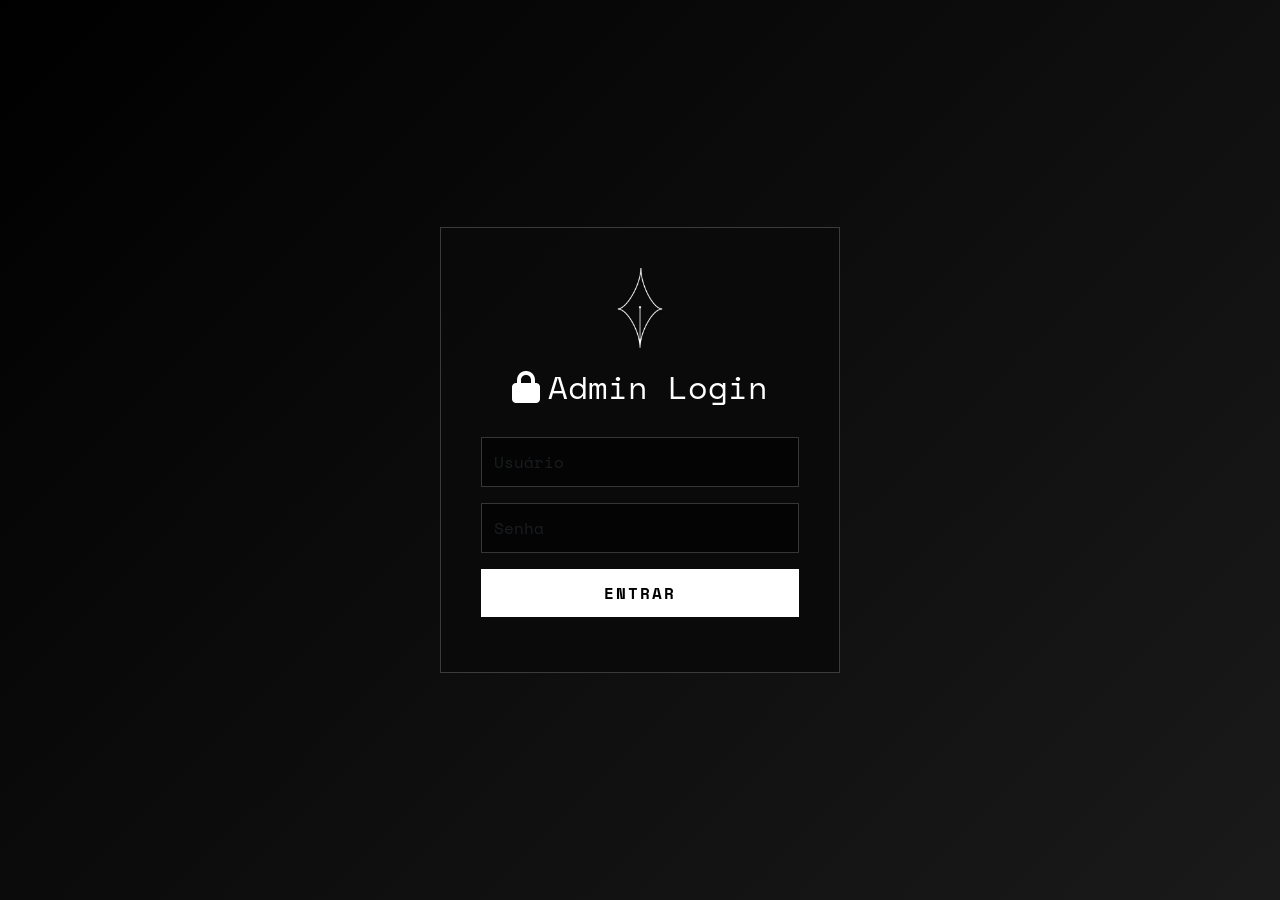
==== admin.html @ 4b742735 "Add files via upload" ====
<!DOCTYPE html>
<html lang="pt-BR">
<head>
  <meta charset="UTF-8">
  <meta name="viewport" content="width=device-width, initial-scale=1.0">
  <title>Admin | Casa Nanquim</title>
  
  <!-- Favicon -->
  <link rel="icon" type="image/png" href="img/favicon.png">
  <link rel="apple-touch-icon" href="img/logo.png">
  
  <link href="https://cdn.jsdelivr.net/npm/bootstrap@5.3.0/dist/css/bootstrap.min.css" rel="stylesheet">
  <link rel="stylesheet" href="https://cdnjs.cloudflare.com/ajax/libs/font-awesome/6.0.0-beta3/css/all.min.css">
  <link href="https://fonts.googleapis.com/css2?family=Space+Mono:wght@400;700&display=swap" rel="stylesheet">
  
  <!-- Custom CSS -->
  <link rel="stylesheet" href="css/admin.css">
</head>
<body>

<div id="loginScreen" class="login-container">
  <div class="login-card">
    <a href="index.html" style="text-decoration: none; display: block;">
      <img src="img/logo.png" alt="Casa Nanquim" style="height: 80px; margin: 0 auto 20px; display: block; cursor: pointer;">
    </a>
    <h2><i class="fas fa-lock me-2"></i>Admin Login</h2>
    <form id="loginForm">
      <div class="mb-3">
        <input type="text" class="form-control" id="username" placeholder="Usuário" required>
      </div>
      <div class="mb-3">
        <input type="password" class="form-control" id="password" placeholder="Senha" required>
      </div>
      <button type="submit" class="btn">Entrar</button>
      <div id="loginError" class="error-message"></div>
    </form>
  </div>
</div>

<div id="adminPanel" class="admin-container">
  <div class="admin-header">
    <div class="container">
      <div class="d-flex justify-content-between align-items-center">
        <div class="d-flex align-items-center gap-3">
          <a href="index.html" style="text-decoration: none;">
            <img src="img/logo.png" alt="Casa Nanquim" style="height: 40px; cursor: pointer;">
          </a>
          <h1 class="mb-0"><i class="fas me-2"></i>Painel Admin | Casa Nanquim</h1>
        </div>
        <button class="logout-btn" id="logoutBtn"><i class="fas fa-sign-out-alt me-2"></i>Sair</button>
      </div>
    </div>
  </div>
  
  <div class="container mt-4">
    <div class="row g-4 mb-4">
      <div class="col-md-3">
        <div class="stats-card">
          <i class="fas fa-calendar fa-2x mb-2"></i>
          <h3 id="totalReservas">0</h3>
          <p>Total de Reservas</p>
        </div>
      </div>
      <div class="col-md-3">
        <div class="stats-card">
          <i class="fas fa-clock fa-2x mb-2"></i>
          <h3 id="totalHoras">0</h3>
          <p>Horas Totais</p>
        </div>
      </div>
      <div class="col-md-3">
        <div class="stats-card">
          <i class="fas fa-money-bill fa-2x mb-2"></i>
          <h3 id="totalValor">R$ 0</h3>
          <p>Valor Total</p>
        </div>
      </div>
      <div class="col-md-3">
        <div class="stats-card">
          <i class="fas fa-chart-line fa-2x mb-2"></i>
          <h3 id="totalConfirmados">0</h3>
          <p>Confirmados</p>
        </div>
      </div>
    </div>
    
    <div class="d-flex justify-content-between align-items-center mb-3 flex-wrap gap-2">
      <div>
        <button class="refresh-btn" id="refreshBtn"><i class="fas fa-sync-alt me-2"></i>Atualizar</button>
      </div>
      <div>
        <input type="text" id="searchInput" class="search-box" placeholder="🔍 Buscar por nome, data, WhatsApp...">
      </div>
    </div>
    
    <div class="table-container">
      <div id="tableLoading" class="loading" style="display: none;">
        <div class="spinner"></div>
        <p>Carregando...</p>
      </div>
      <div id="tableContent"></div>
    </div>
  </div>
</div>

<div id="editModal" class="modal">
  <div class="modal-content">
    <h3><i class="fas fa-edit me-2"></i>Editar Reserva</h3>
    <form id="editForm">
      <input type="hidden" id="editRowId">
      <label>Nome</label>
      <input type="text" id="editNome" class="form-control" required>
      <label>WhatsApp</label>
      <input type="text" id="editWhatsapp" class="form-control" required>
      <label>Email</label>
      <input type="email" id="editEmail" class="form-control">
      <label>Data</label>
      <input type="date" id="editData" class="form-control" required>
      <label>Horário Início</label>
      <input type="text" id="editHorario" class="form-control" required placeholder="10:00">
      <label>Duração</label>
      <select id="editDuracao" class="form-control">
        <option value="2h">2 horas - R$ 80,00</option>
        <option value="4h">4 horas - R$ 150,00</option>
        <option value="8h">8 horas - R$ 250,00</option>
      </select>
      <label>Status</label>
      <select id="editStatus" class="form-control">
        <option value="Pendente">Pendente</option>
        <option value="Confirmado">Confirmado</option>
        <option value="Cancelado">Cancelado</option>
        <option value="Concluído">Concluído</option>
      </select>
      <div class="modal-buttons mt-3">
        <button type="button" class="btn-cancel" id="closeModalBtn">Cancelar</button>
        <button type="submit" class="btn-save">Salvar</button>
      </div>
    </form>
  </div>
</div>

<script src="https://cdn.jsdelivr.net/npm/bootstrap@5.3.0/dist/js/bootstrap.bundle.min.js"></script>
<script src="js/admin.js"></script>

</body>
</html>
---- css/admin.css ----
/* ============================================
   CASA NANQUIM - PAINEL ADMIN
   ============================================ */

* {
  margin: 0;
  padding: 0;
  box-sizing: border-box;
}

body {
  background: #0a0a0a;
  color: #ffffff;
  font-family: 'Space Mono', monospace;
}

/* Login Screen */
.login-container {
  min-height: 100vh;
  display: flex;
  align-items: center;
  justify-content: center;
  background: linear-gradient(135deg, #000000 0%, #1a1a1a 100%);
}

.login-card {
  background: rgba(10, 10, 10, 0.95);
  border: 1px solid rgba(255, 255, 255, 0.2);
  padding: 40px;
  width: 100%;
  max-width: 400px;
  border-radius: 0;
}

.login-card h2 {
  font-family: 'Space Mono', monospace;
  text-align: center;
  margin-bottom: 30px;
  color: white;
}

.login-card .form-control {
  background: rgba(0, 0, 0, 0.6);
  border: 1px solid rgba(255, 255, 255, 0.2);
  color: white;
  border-radius: 0;
  padding: 12px;
}

.login-card .form-control:focus {
  background: rgba(0, 0, 0, 0.8);
  border-color: white;
  box-shadow: none;
}

.login-card .btn {
  background: white;
  color: black;
  border: none;
  padding: 12px;
  font-weight: bold;
  text-transform: uppercase;
  letter-spacing: 2px;
  border-radius: 0;
  width: 100%;
  transition: all 0.3s ease;
}

.login-card .btn:hover {
  background: #ddd;
  transform: scale(0.98);
}

.error-message {
  color: #ff6666;
  text-align: center;
  margin-top: 15px;
  font-size: 0.8rem;
}

/* Admin Panel */
.admin-container {
  display: none;
}

.admin-header {
  background: #000;
  border-bottom: 1px solid #333;
  padding: 15px 0;
  position: sticky;
  top: 0;
  z-index: 100;
}

.admin-header h1 {
  font-size: 1.3rem;
  margin: 0;
}

.logout-btn {
  background: transparent;
  border: 1px solid white;
  color: white;
  padding: 8px 20px;
  cursor: pointer;
  transition: all 0.3s ease;
}

.logout-btn:hover {
  background: white;
  color: black;
}

/* Stats Cards */
.stats-card {
  background: #111;
  border: 1px solid #333;
  padding: 20px;
  text-align: center;
}

.stats-card h3 {
  font-size: 2rem;
  margin-bottom: 5px;
}

/* Table */
.table-container {
  background: #111;
  border: 1px solid #333;
  overflow-x: auto;
}

table {
  width: 100%;
  border-collapse: collapse;
}

th, td {
  padding: 12px;
  text-align: left;
  border-bottom: 1px solid #333;
}

th {
  background: #1a1a1a;
  font-weight: bold;
  position: sticky;
  top: 0;
}

tr:hover {
  background: #1a1a1a;
}

/* Status Badges */
.status-badge {
  padding: 4px 12px;
  font-size: 0.7rem;
  font-weight: bold;
  text-transform: uppercase;
  display: inline-block;
}

.status-pendente {
  background: rgba(255, 165, 0, 0.2);
  color: #ffa500;
  border-left: 3px solid #ffa500;
}

.status-confirmado {
  background: rgba(0, 255, 0, 0.2);
  color: #00ff00;
  border-left: 3px solid #00ff00;
}

.status-cancelado {
  background: rgba(255, 0, 0, 0.2);
  color: #ff6666;
  border-left: 3px solid #ff0000;
}

.status-concluído {
  background: rgba(0, 255, 255, 0.2);
  color: #00ffff;
  border-left: 3px solid #00ffff;
}

/* Buttons */
.action-buttons {
  display: flex;
  gap: 8px;
  flex-wrap: wrap;
}

.btn-icon {
  background: transparent;
  border: 1px solid #555;
  color: white;
  padding: 5px 10px;
  cursor: pointer;
  transition: all 0.3s ease;
  font-size: 0.7rem;
}

.btn-icon:hover {
  background: white;
  color: black;
}

.btn-edit:hover {
  background: #ffa500;
  border-color: #ffa500;
  color: black;
}

.btn-delete:hover {
  background: #ff0000;
  border-color: #ff0000;
  color: white;
}

.btn-whatsapp:hover {
  background: #25D366;
  border-color: #25D366;
  color: white;
}

.btn-email:hover {
  background: #D44638;
  border-color: #D44638;
  color: white;
}

/* Modal */
.modal {
  display: none;
  position: fixed;
  top: 0;
  left: 0;
  width: 100%;
  height: 100%;
  background: rgba(0, 0, 0, 0.9);
  z-index: 1000;
  align-items: center;
  justify-content: center;
}

.modal.active {
  display: flex;
}

.modal-content {
  background: #111;
  border: 1px solid #333;
  padding: 30px;
  width: 90%;
  max-width: 500px;
}

.modal-content h3 {
  margin-bottom: 20px;
}

.modal-content .form-control,
.modal-content select {
  background: rgba(0, 0, 0, 0.6);
  border: 1px solid #333;
  color: white;
  padding: 10px;
  width: 100%;
  margin-bottom: 15px;
}

.modal-buttons {
  display: flex;
  gap: 10px;
  justify-content: flex-end;
}

.btn-save {
  background: #00ff00;
  color: black;
  border: none;
  padding: 10px 20px;
  cursor: pointer;
}

.btn-cancel {
  background: #333;
  color: white;
  border: none;
  padding: 10px 20px;
  cursor: pointer;
}

/* Loading */
.loading {
  text-align: center;
  padding: 40px;
}

.spinner {
  width: 40px;
  height: 40px;
  border: 3px solid #333;
  border-top-color: white;
  border-radius: 50%;
  animation: spin 0.6s linear infinite;
  margin: 0 auto 15px;
}

@keyframes spin {
  to { transform: rotate(360deg); }
}

/* Refresh and Search */
.refresh-btn {
  background: transparent;
  border: 1px solid white;
  color: white;
  padding: 8px 16px;
  cursor: pointer;
  transition: all 0.3s ease;
}

.refresh-btn:hover {
  background: white;
  color: black;
}

.search-box {
  background: rgba(0, 0, 0, 0.6);
  border: 1px solid #333;
  color: white;
  padding: 8px 12px;
  width: 250px;
}

.search-box:focus {
  border-color: white;
  outline: none;
}

/* Links */
.whatsapp-link {
  color: #00ff00;
  text-decoration: none;
}

.whatsapp-link:hover {
  text-decoration: underline;
}

.email-link {
  color: white;
  text-decoration: none;
}

.email-link:hover {
  text-decoration: underline;
}

/* Responsive */
@media (max-width: 768px) {
  .action-buttons {
    flex-direction: column;
  }
  th, td {
    font-size: 0.7rem;
    padding: 8px;
  }
  .search-box {
    width: 100%;
    margin-bottom: 10px;
  }
  .admin-header h1 {
    font-size: 1rem;
  }
  .admin-header .d-flex {
    flex-wrap: wrap;
    gap: 10px;
  }
}
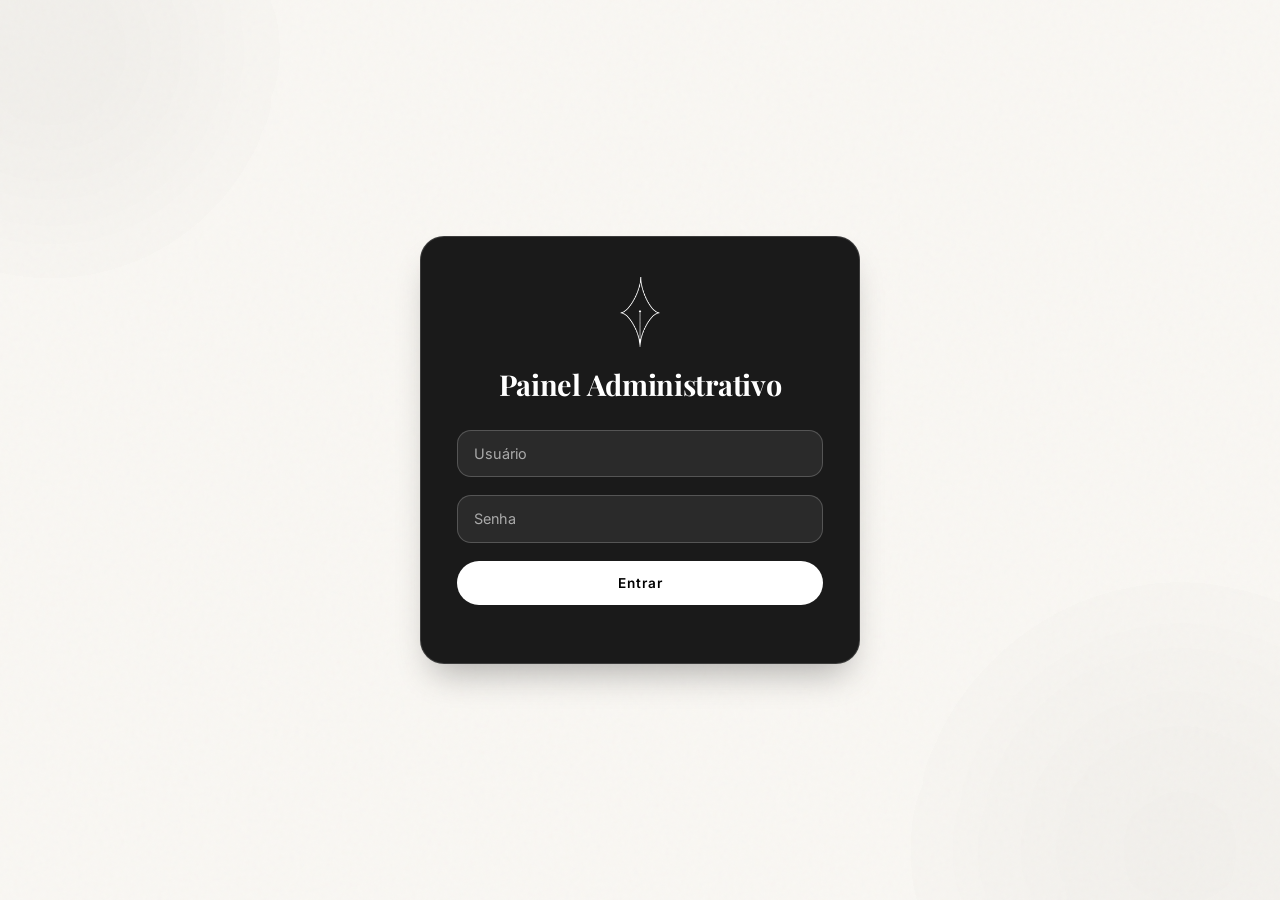
==== commit 256dcf21: "Update admin.html" ====
--- a/admin.html
+++ b/admin.html
@@ -10,99 +10,610 @@
   <link rel="apple-touch-icon" href="img/logo.png">
   
   <link href="https://cdn.jsdelivr.net/npm/bootstrap@5.3.0/dist/css/bootstrap.min.css" rel="stylesheet">
+  <link href="https://fonts.googleapis.com/css2?family=Inter:opsz,wght@14..32,300;400;500;600;700&family=Playfair+Display:wght@400;500;600;700;800&display=swap" rel="stylesheet">
   <link rel="stylesheet" href="https://cdnjs.cloudflare.com/ajax/libs/font-awesome/6.0.0-beta3/css/all.min.css">
-  <link href="https://fonts.googleapis.com/css2?family=Space+Mono:wght@400;700&display=swap" rel="stylesheet">
   
-  <!-- Custom CSS -->
-  <link rel="stylesheet" href="css/admin.css">
+  <style>
+    /* ---------- VARIÁVEIS ---------- */
+    :root {
+      --paper:       #f9f7f3;
+      --paper-dark:  #ece7df;
+      --ink:         #1e1e1e;
+      --ink-light:   #4a4a4a;
+      --ink-soft:    rgba(30,30,30,0.05);
+      --border:      rgba(30,30,30,0.12);
+      --border-strong: rgba(30,30,30,0.2);
+      --accent:      #1e1e1e;
+      --green:       #2e7d52;
+      --green-bg:    #e2f3e8;
+      --orange:      #e67e22;
+      --orange-bg:   #fff0e0;
+      --red:         #e74c3c;
+      --red-bg:      #fde8e8;
+      --blue:        #3498db;
+      --blue-bg:     #e2f0f5;
+      --font-serif:  'Playfair Display', serif;
+      --font-sans:   'Inter', sans-serif;
+    }
+
+    * {
+      margin: 0;
+      padding: 0;
+      box-sizing: border-box;
+    }
+
+    body {
+      background: var(--paper);
+      color: var(--ink);
+      font-family: var(--font-sans);
+      line-height: 1.5;
+    }
+
+    /* ---------- PAPER TEXTURE & INK BLOBS ---------- */
+    .bg-texture {
+      position: fixed;
+      top: 0;
+      left: 0;
+      width: 100%;
+      height: 100%;
+      pointer-events: none;
+      z-index: 0;
+      opacity: 0.03;
+      background-image: url("data:image/svg+xml,%3Csvg viewBox='0 0 200 200' xmlns='http://www.w3.org/2000/svg'%3E%3Cfilter id='noise'%3E%3CfeTurbulence type='fractalNoise' baseFrequency='0.85' numOctaves='4' stitchTiles='stitch'/%3E%3C/filter%3E%3Crect width='100%25' height='100%25' filter='url(%23noise)'/%3E%3C/svg%3E");
+    }
+
+    .ink-blobs {
+      position: fixed;
+      inset: 0;
+      pointer-events: none;
+      z-index: 0;
+      overflow: hidden;
+    }
+    .ink-blob {
+      position: absolute;
+      border-radius: 50%;
+      filter: blur(50px);
+      opacity: 0.4;
+      animation: float 30s infinite alternate;
+    }
+    .ink-blob:nth-child(1) {
+      width: 400px;
+      height: 400px;
+      top: -150px;
+      left: -150px;
+      background: radial-gradient(circle, rgba(0,0,0,0.1), transparent);
+    }
+    .ink-blob:nth-child(2) {
+      width: 500px;
+      height: 500px;
+      bottom: -200px;
+      right: -150px;
+      background: radial-gradient(circle, rgba(0,0,0,0.08), transparent);
+      animation-duration: 40s;
+    }
+    @keyframes float {
+      0% { transform: translate(0, 0); }
+      100% { transform: translate(40px, -30px); }
+    }
+
+    /* ---------- LOGIN (CORES INVERTIDAS: fundo preto, texto branco) ---------- */
+    .login-wrapper {
+      min-height: 100vh;
+      display: flex;
+      align-items: center;
+      justify-content: center;
+      position: relative;
+      z-index: 10;
+    }
+    .login-card {
+      background: #1a1a1a;  /* fundo escuro */
+      border-radius: 24px;
+      padding: 40px 36px;
+      width: 100%;
+      max-width: 440px;
+      box-shadow: 0 20px 35px -12px rgba(0,0,0,0.3);
+      border: 1px solid rgba(255,255,255,0.15);
+      text-align: center;
+    }
+    .login-card img {
+      max-height: 70px;
+      margin-bottom: 20px;
+      filter: brightness(0) invert(1); /* deixa o logo branco */
+    }
+    .login-card h2 {
+      font-family: var(--font-serif);
+      font-size: 1.8rem;
+      font-weight: 700;
+      letter-spacing: -0.3px;
+      margin-bottom: 28px;
+      color: white;
+    }
+    .login-card .form-control {
+      background: #2a2a2a;
+      border: 1px solid rgba(255,255,255,0.2);
+      border-radius: 14px;
+      padding: 12px 16px;
+      font-size: 0.9rem;
+      margin-bottom: 18px;
+      color: white;
+      transition: all 0.2s;
+    }
+    .login-card .form-control:focus {
+      border-color: white;
+      outline: none;
+      box-shadow: 0 0 0 3px rgba(255,255,255,0.1);
+      background: #333;
+    }
+    .login-card .form-control::placeholder {
+      color: #aaa;
+    }
+    .login-card .btn {
+      width: 100%;
+      background: white;
+      color: black;
+      border: none;
+      border-radius: 40px;
+      padding: 12px;
+      font-weight: 600;
+      font-size: 0.85rem;
+      letter-spacing: 1px;
+      cursor: pointer;
+      transition: 0.1s;
+    }
+    .login-card .btn:hover {
+      background: #e0e0e0;
+    }
+    .error-message {
+      color: #ff8888;
+      margin-top: 18px;
+      font-size: 0.8rem;
+    }
+
+    /* ---------- ADMIN PANEL (inalterado, igual ao aprovado) ---------- */
+    .admin-container {
+      display: none;
+      position: relative;
+      z-index: 10;
+      min-height: 100vh;
+    }
+
+    /* Sidebar */
+    .admin-sidebar {
+      position: fixed;
+      left: 0;
+      top: 0;
+      width: 280px;
+      height: 100vh;
+      background: var(--ink);
+      color: #e0e0e0;
+      padding: 32px 24px;
+      display: flex;
+      flex-direction: column;
+      z-index: 100;
+      overflow-y: auto;
+    }
+    .sidebar-brand {
+      text-align: center;
+      margin-bottom: 8px;
+    }
+    .sidebar-brand img {
+      max-height: 55px;
+      margin-bottom: 12px;
+    }
+    .sidebar-brand h3 {
+      font-family: var(--font-serif);
+      font-size: 1.4rem;
+      color: white;
+      letter-spacing: -0.3px;
+    }
+    .sidebar-brand p {
+      font-size: 0.65rem;
+      letter-spacing: 2px;
+      text-transform: uppercase;
+      color: rgba(255,255,255,0.5);
+    }
+    .sidebar-divider {
+      margin: 20px 0;
+      border-top: 1px solid rgba(255,255,255,0.1);
+    }
+    .sidebar-nav {
+      flex: 1;
+    }
+    .sidebar-nav a {
+      display: flex;
+      align-items: center;
+      gap: 12px;
+      padding: 10px 14px;
+      margin: 6px 0;
+      border-radius: 12px;
+      color: rgba(255,255,255,0.7);
+      text-decoration: none;
+      font-size: 0.85rem;
+      font-weight: 500;
+    }
+    .sidebar-nav a i {
+      width: 22px;
+      font-size: 1rem;
+    }
+    .sidebar-nav a.active {
+      background: rgba(255,255,255,0.1);
+      color: white;
+    }
+    .logout-sidebar {
+      background: rgba(231, 76, 60, 0.2);
+      border: 1px solid rgba(231, 76, 60, 0.3);
+      border-radius: 12px;
+      padding: 10px;
+      margin-top: 20px;
+      display: flex;
+      align-items: center;
+      justify-content: center;
+      gap: 8px;
+      color: #ff9e9e;
+      cursor: pointer;
+    }
+
+    /* Main content */
+    .admin-main {
+      margin-left: 280px;
+      padding: 40px 40px 60px;
+      position: relative;
+      min-height: 100vh;
+    }
+
+    /* Stats cards */
+    .stats-grid {
+      display: grid;
+      grid-template-columns: repeat(auto-fit, minmax(220px, 1fr));
+      gap: 24px;
+      margin-bottom: 40px;
+    }
+    .stat-card {
+      background: white;
+      border-radius: 20px;
+      padding: 20px 24px;
+      border: 1px solid var(--border);
+      transition: transform 0.2s, box-shadow 0.2s;
+      box-shadow: 0 2px 8px rgba(0,0,0,0.02);
+    }
+    .stat-card i {
+      font-size: 2rem;
+      color: var(--ink-light);
+      margin-bottom: 12px;
+      display: inline-block;
+    }
+    .stat-card h3 {
+      font-family: var(--font-serif);
+      font-size: 2.2rem;
+      font-weight: 700;
+      margin-bottom: 4px;
+    }
+    .stat-card p {
+      font-size: 0.7rem;
+      text-transform: uppercase;
+      letter-spacing: 1.5px;
+      color: #888;
+      font-weight: 600;
+    }
+
+    /* Toolbar */
+    .toolbar {
+      display: flex;
+      justify-content: space-between;
+      align-items: center;
+      margin-bottom: 28px;
+      flex-wrap: wrap;
+      gap: 16px;
+    }
+    .btn-refresh {
+      background: white;
+      border: 1px solid var(--border);
+      border-radius: 40px;
+      padding: 8px 20px;
+      font-size: 0.8rem;
+      font-weight: 500;
+      cursor: pointer;
+    }
+    .search-box {
+      background: white;
+      border: 1px solid var(--border);
+      border-radius: 40px;
+      padding: 8px 18px;
+      width: 260px;
+      font-size: 0.8rem;
+    }
+    .search-box:focus {
+      outline: none;
+      border-color: var(--ink);
+    }
+
+    /* Tabela */
+    .table-wrapper {
+      background: white;
+      border-radius: 24px;
+      border: 1px solid var(--border);
+      overflow-x: auto;
+      box-shadow: 0 4px 12px rgba(0,0,0,0.02);
+    }
+    .data-table {
+      width: 100%;
+      border-collapse: collapse;
+      font-size: 0.8rem;
+      min-width: 900px;
+    }
+    .data-table th {
+      background: var(--paper);
+      padding: 14px 16px;
+      text-align: left;
+      font-weight: 600;
+      font-size: 0.7rem;
+      text-transform: uppercase;
+      letter-spacing: 1px;
+      color: #777;
+      border-bottom: 1px solid var(--border);
+    }
+    .data-table td {
+      padding: 14px 16px;
+      border-bottom: 1px solid var(--border);
+      vertical-align: middle;
+    }
+    .data-table tr:last-child td {
+      border-bottom: none;
+    }
+
+    /* Botões de ação */
+    .action-group {
+      display: flex;
+      gap: 8px;
+      flex-wrap: wrap;
+    }
+    .btn-icon {
+      display: inline-flex;
+      align-items: center;
+      gap: 5px;
+      padding: 5px 12px;
+      border-radius: 30px;
+      font-size: 0.75rem;
+      font-weight: 600;
+      text-decoration: none;
+      border: none;
+      cursor: pointer;
+    }
+    .btn-icon i {
+      font-size: 0.8rem;
+    }
+    .btn-edit {
+      background: #e67e22;
+      color: white;
+    }
+    .btn-delete {
+      background: #e74c3c;
+      color: white;
+    }
+    .btn-whatsapp {
+      background: #25D366;
+      color: white;
+    }
+    .btn-email {
+      background: #3498db;
+      color: white;
+    }
+    /* Links de contato */
+    .contact-link {
+      font-size: 0.9rem;
+      font-weight: 500;
+      text-decoration: none;
+      display: inline-block;
+      margin: 2px 0;
+    }
+    .whatsapp-link {
+      color: #25D366;
+    }
+    .email-link {
+      color: #3498db;
+    }
+    /* Badges de status */
+    .badge-status {
+      display: inline-block;
+      padding: 4px 12px;
+      border-radius: 40px;
+      font-size: 0.7rem;
+      font-weight: 600;
+      text-transform: uppercase;
+      letter-spacing: 0.5px;
+    }
+    .badge-pendente   { background: var(--orange-bg); color: #e67e22; }
+    .badge-confirmado { background: var(--green-bg);  color: #2e7d52; }
+    .badge-cancelado  { background: var(--red-bg);    color: #e74c3c; }
+    .badge-concluído  { background: var(--blue-bg);   color: #3498db; }
+
+    /* Modal */
+    .modal {
+      display: none;
+      position: fixed;
+      top: 0; left: 0;
+      width: 100%; height: 100%;
+      background: rgba(0,0,0,0.6);
+      backdrop-filter: blur(4px);
+      align-items: center;
+      justify-content: center;
+      z-index: 1000;
+    }
+    .modal.active {
+      display: flex;
+    }
+    .modal-content {
+      background: white;
+      border-radius: 28px;
+      padding: 32px;
+      width: 90%;
+      max-width: 520px;
+      box-shadow: 0 25px 40px rgba(0,0,0,0.2);
+    }
+    .modal-content h3 {
+      font-family: var(--font-serif);
+      font-size: 1.5rem;
+      margin-bottom: 24px;
+    }
+    .modal-content .form-control,
+    .modal-content select {
+      background: var(--paper);
+      border: 1px solid var(--border);
+      border-radius: 14px;
+      padding: 10px 14px;
+      width: 100%;
+      margin-bottom: 16px;
+    }
+    .modal-buttons {
+      display: flex;
+      gap: 12px;
+      justify-content: flex-end;
+      margin-top: 8px;
+    }
+    .btn-save {
+      background: var(--ink);
+      color: white;
+      border: none;
+      border-radius: 40px;
+      padding: 8px 20px;
+      cursor: pointer;
+    }
+    .btn-cancel {
+      background: #f0f0f0;
+      border: none;
+      border-radius: 40px;
+      padding: 8px 20px;
+      cursor: pointer;
+    }
+
+    /* Loading */
+    .loading {
+      text-align: center;
+      padding: 40px;
+    }
+    .spinner {
+      width: 40px;
+      height: 40px;
+      border: 3px solid #e0e0e0;
+      border-top-color: var(--ink);
+      border-radius: 50%;
+      animation: spin 0.6s linear infinite;
+      margin: 0 auto 16px;
+    }
+    @keyframes spin { to { transform: rotate(360deg); } }
+
+    /* Responsivo */
+    @media (max-width: 800px) {
+      .admin-sidebar {
+        width: 100%;
+        height: auto;
+        position: relative;
+        flex-direction: row;
+        flex-wrap: wrap;
+        gap: 8px;
+        padding: 16px;
+      }
+      .sidebar-nav {
+        display: flex;
+        flex-wrap: wrap;
+        width: 100%;
+      }
+      .admin-main {
+        margin-left: 0;
+        padding: 24px;
+      }
+      .stats-grid {
+        grid-template-columns: 1fr 1fr;
+      }
+    }
+  </style>
 </head>
 <body>
 
-<div id="loginScreen" class="login-container">
+<div class="bg-texture"></div>
+<div class="ink-blobs">
+  <div class="ink-blob"></div>
+  <div class="ink-blob"></div>
+</div>
+
+<!-- TELA DE LOGIN (cores invertidas) -->
+<div id="loginScreen" class="login-wrapper">
   <div class="login-card">
-    <a href="index.html" style="text-decoration: none; display: block;">
-      <img src="img/logo.png" alt="Casa Nanquim" style="height: 80px; margin: 0 auto 20px; display: block; cursor: pointer;">
+    <a href="index.html">
+      <img src="img/logo.png" alt="Casa Nanquim">
     </a>
-    <h2><i class="fas fa-lock me-2"></i>Admin Login</h2>
+    <h2>Painel Administrativo</h2>
     <form id="loginForm">
-      <div class="mb-3">
-        <input type="text" class="form-control" id="username" placeholder="Usuário" required>
-      </div>
-      <div class="mb-3">
-        <input type="password" class="form-control" id="password" placeholder="Senha" required>
-      </div>
+      <input type="text" class="form-control" id="username" placeholder="Usuário" autocomplete="username" required>
+      <input type="password" class="form-control" id="password" placeholder="Senha" autocomplete="current-password" required>
       <button type="submit" class="btn">Entrar</button>
       <div id="loginError" class="error-message"></div>
     </form>
   </div>
 </div>
 
+<!-- PAINEL ADMIN (inalterado) -->
 <div id="adminPanel" class="admin-container">
-  <div class="admin-header">
-    <div class="container">
-      <div class="d-flex justify-content-between align-items-center">
-        <div class="d-flex align-items-center gap-3">
-          <a href="index.html" style="text-decoration: none;">
-            <img src="img/logo.png" alt="Casa Nanquim" style="height: 40px; cursor: pointer;">
-          </a>
-          <h1 class="mb-0"><i class="fas me-2"></i>Painel Admin | Casa Nanquim</h1>
-        </div>
-        <button class="logout-btn" id="logoutBtn"><i class="fas fa-sign-out-alt me-2"></i>Sair</button>
+  <div class="admin-sidebar">
+    <div class="sidebar-brand">
+      <img src="img/logo.png" alt="Logo">
+      <h3>Casa Nanquim</h3>
+      <p>Admin</p>
+    </div>
+    <hr class="sidebar-divider">
+    <div class="sidebar-nav">
+      <a href="#" id="navReservas" class="active">
+        <i class="fas fa-store"></i> Reservas de Espaço
+      </a>
+      <a href="index.html" target="_blank">
+        <i class="fas fa-globe"></i> Ver Site
+      </a>
+    </div>
+    <div class="logout-sidebar" id="logoutBtn">
+      <i class="fas fa-sign-out-alt"></i> Sair
+    </div>
+  </div>
+
+  <div class="admin-main">
+    <div class="stats-grid">
+      <div class="stat-card">
+        <i class="fas fa-calendar"></i>
+        <h3 id="totalReservas">0</h3>
+        <p>Total de Reservas</p>
+      </div>
+      <div class="stat-card">
+        <i class="fas fa-clock"></i>
+        <h3 id="totalHoras">0</h3>
+        <p>Horas Totais</p>
+      </div>
+      <div class="stat-card">
+        <i class="fas fa-money-bill"></i>
+        <h3 id="totalValor">R$ 0</h3>
+        <p>Valor Total</p>
+      </div>
+      <div class="stat-card">
+        <i class="fas fa-chart-line"></i>
+        <h3 id="totalConfirmados">0</h3>
+        <p>Confirmados</p>
       </div>
     </div>
-  </div>
-  
-  <div class="container mt-4">
-    <div class="row g-4 mb-4">
-      <div class="col-md-3">
-        <div class="stats-card">
-          <i class="fas fa-calendar fa-2x mb-2"></i>
-          <h3 id="totalReservas">0</h3>
-          <p>Total de Reservas</p>
-        </div>
-      </div>
-      <div class="col-md-3">
-        <div class="stats-card">
-          <i class="fas fa-clock fa-2x mb-2"></i>
-          <h3 id="totalHoras">0</h3>
-          <p>Horas Totais</p>
-        </div>
-      </div>
-      <div class="col-md-3">
-        <div class="stats-card">
-          <i class="fas fa-money-bill fa-2x mb-2"></i>
-          <h3 id="totalValor">R$ 0</h3>
-          <p>Valor Total</p>
-        </div>
-      </div>
-      <div class="col-md-3">
-        <div class="stats-card">
-          <i class="fas fa-chart-line fa-2x mb-2"></i>
-          <h3 id="totalConfirmados">0</h3>
-          <p>Confirmados</p>
-        </div>
-      </div>
+
+    <div class="toolbar">
+      <button class="btn-refresh" id="refreshBtn"><i class="fas fa-sync-alt me-2"></i> Atualizar</button>
+      <input type="text" id="searchInput" class="search-box" placeholder="🔍 Buscar por nome, data, WhatsApp...">
     </div>
-    
-    <div class="d-flex justify-content-between align-items-center mb-3 flex-wrap gap-2">
-      <div>
-        <button class="refresh-btn" id="refreshBtn"><i class="fas fa-sync-alt me-2"></i>Atualizar</button>
-      </div>
-      <div>
-        <input type="text" id="searchInput" class="search-box" placeholder="🔍 Buscar por nome, data, WhatsApp...">
-      </div>
-    </div>
-    
-    <div class="table-container">
+
+    <div class="table-wrapper">
       <div id="tableLoading" class="loading" style="display: none;">
         <div class="spinner"></div>
-        <p>Carregando...</p>
+        <p>Carregando reservas...</p>
       </div>
       <div id="tableContent"></div>
     </div>
   </div>
 </div>
 
+<!-- Modal de edição -->
 <div id="editModal" class="modal">
   <div class="modal-content">
     <h3><i class="fas fa-edit me-2"></i>Editar Reserva</h3>
@@ -131,7 +642,7 @@
         <option value="Cancelado">Cancelado</option>
         <option value="Concluído">Concluído</option>
       </select>
-      <div class="modal-buttons mt-3">
+      <div class="modal-buttons">
         <button type="button" class="btn-cancel" id="closeModalBtn">Cancelar</button>
         <button type="submit" class="btn-save">Salvar</button>
       </div>
@@ -141,6 +652,13 @@
 
 <script src="https://cdn.jsdelivr.net/npm/bootstrap@5.3.0/dist/js/bootstrap.bundle.min.js"></script>
 <script src="js/admin.js"></script>
-
+<script>
+  // Manter link ativo na sidebar
+  document.getElementById('navReservas')?.addEventListener('click', function(e) {
+    e.preventDefault();
+    document.querySelectorAll('.sidebar-nav a').forEach(a => a.classList.remove('active'));
+    this.classList.add('active');
+  });
+</script>
 </body>
-</html>+</html>
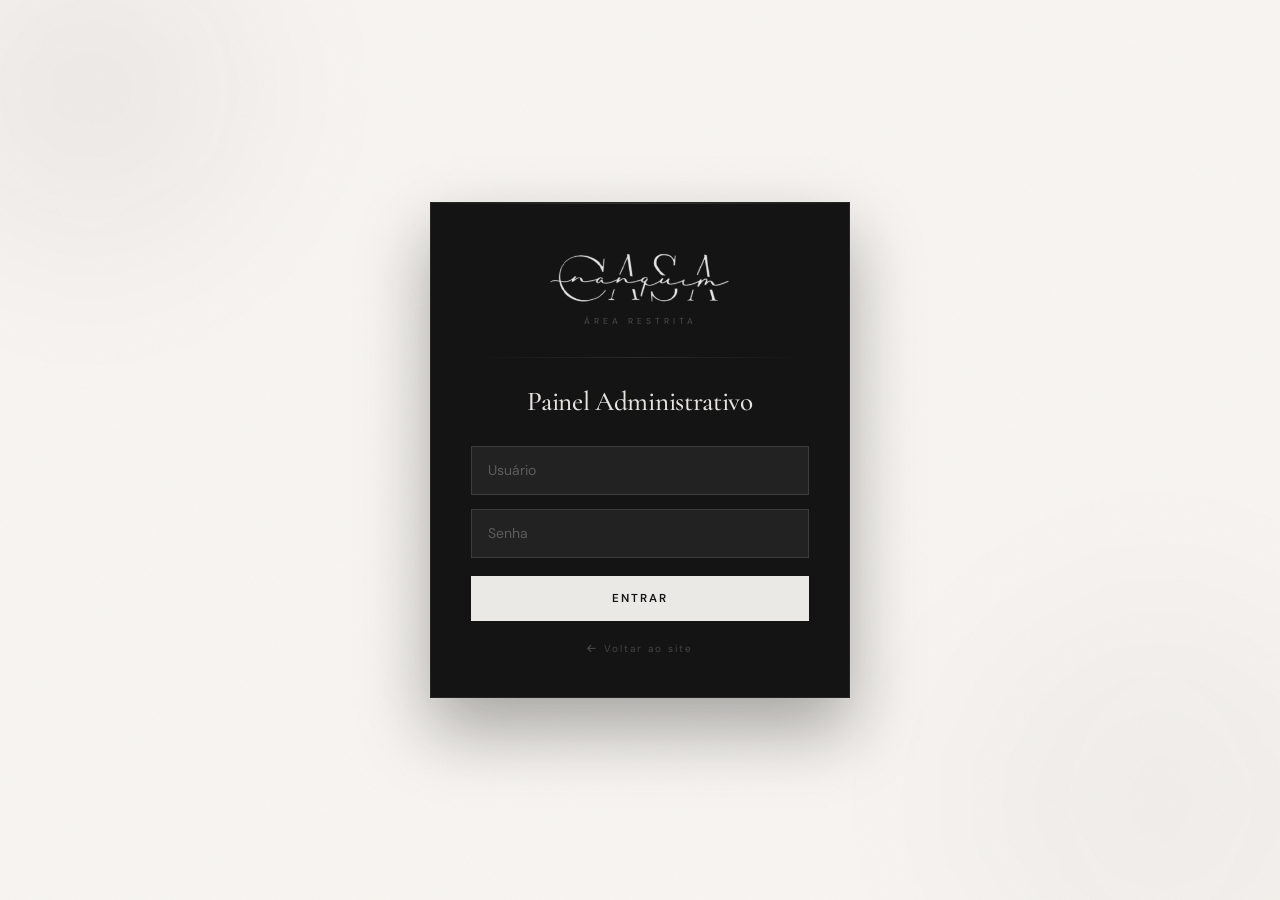
==== commit 80439205: "Update admin.html" ====
--- a/admin.html
+++ b/admin.html
@@ -4,528 +4,479 @@
   <meta charset="UTF-8">
   <meta name="viewport" content="width=device-width, initial-scale=1.0">
   <title>Admin | Casa Nanquim</title>
-  
-  <!-- Favicon -->
+
   <link rel="icon" type="image/png" href="img/favicon.png">
   <link rel="apple-touch-icon" href="img/logo.png">
-  
+
   <link href="https://cdn.jsdelivr.net/npm/bootstrap@5.3.0/dist/css/bootstrap.min.css" rel="stylesheet">
-  <link href="https://fonts.googleapis.com/css2?family=Inter:opsz,wght@14..32,300;400;500;600;700&family=Playfair+Display:wght@400;500;600;700;800&display=swap" rel="stylesheet">
+  <link href="https://fonts.googleapis.com/css2?family=Cormorant+Garamond:ital,wght@0,300;0,400;0,500;0,600;0,700;1,300;1,400;1,600&family=DM+Sans:opsz,wght@9..40,300;400;500;600&display=swap" rel="stylesheet">
   <link rel="stylesheet" href="https://cdnjs.cloudflare.com/ajax/libs/font-awesome/6.0.0-beta3/css/all.min.css">
-  
+
   <style>
-    /* ---------- VARIÁVEIS ---------- */
+    /* ============================================================
+       CASA NANQUIM — ADMIN PANEL
+       Tema escuro na tabela + fontes ampliadas
+       ============================================================ */
     :root {
-      --paper:       #f9f7f3;
-      --paper-dark:  #ece7df;
-      --ink:         #1e1e1e;
-      --ink-light:   #4a4a4a;
-      --ink-soft:    rgba(30,30,30,0.05);
-      --border:      rgba(30,30,30,0.12);
-      --border-strong: rgba(30,30,30,0.2);
-      --accent:      #1e1e1e;
-      --green:       #2e7d52;
-      --green-bg:    #e2f3e8;
-      --orange:      #e67e22;
-      --orange-bg:   #fff0e0;
-      --red:         #e74c3c;
-      --red-bg:      #fde8e8;
-      --blue:        #3498db;
-      --blue-bg:     #e2f0f5;
-      --font-serif:  'Playfair Display', serif;
-      --font-sans:   'Inter', sans-serif;
-    }
-
-    * {
-      margin: 0;
-      padding: 0;
-      box-sizing: border-box;
-    }
+      --paper:         #f7f5f1;
+      --paper-warm:    #f0ede7;
+      --ink:           #141414;
+      --ink-mid:       #2a2a2a;
+      --ink-light:     #5a5a5a;
+      --ink-faint:     rgba(20,20,20,0.05);
+      --ink-border:    rgba(20,20,20,0.10);
+      --ink-border-h:  rgba(20,20,20,0.20);
+      --accent:        #8b7355;
+      --green:         #2a6e46;
+      --green-bg:      rgba(42,110,70,0.09);
+      --orange:        #b5631a;
+      --orange-bg:     rgba(181,99,26,0.09);
+      --red:           #b03030;
+      --red-bg:        rgba(176,48,48,0.09);
+      --blue:          #2a6b9c;
+      --blue-bg:       rgba(42,107,156,0.09);
+      --sidebar-w:     272px;
+      --ease-out-expo: cubic-bezier(0.16, 1, 0.3, 1);
+      --ease-inout:    cubic-bezier(0.4, 0, 0.2, 1);
+      --ease-spring:   cubic-bezier(0.34, 1.56, 0.64, 1);
+      --shadow-soft:   0 4px 24px rgba(20,20,20,0.06);
+      --shadow-hover:  0 16px 48px rgba(20,20,20,0.12);
+      --font-d: 'Cormorant Garamond', serif;
+      --font-b: 'DM Sans', sans-serif;
+    }
+
+    *, *::before, *::after { margin: 0; padding: 0; box-sizing: border-box; }
 
     body {
       background: var(--paper);
       color: var(--ink);
-      font-family: var(--font-sans);
-      line-height: 1.5;
-    }
-
-    /* ---------- PAPER TEXTURE & INK BLOBS ---------- */
+      font-family: var(--font-b);
+      font-size: 15px;   /* base levemente aumentada */
+      line-height: 1.6;
+      overflow-x: hidden;
+    }
+
+    /* ===== GRAIN ===== */
     .bg-texture {
-      position: fixed;
-      top: 0;
-      left: 0;
-      width: 100%;
-      height: 100%;
-      pointer-events: none;
-      z-index: 0;
-      opacity: 0.03;
-      background-image: url("data:image/svg+xml,%3Csvg viewBox='0 0 200 200' xmlns='http://www.w3.org/2000/svg'%3E%3Cfilter id='noise'%3E%3CfeTurbulence type='fractalNoise' baseFrequency='0.85' numOctaves='4' stitchTiles='stitch'/%3E%3C/filter%3E%3Crect width='100%25' height='100%25' filter='url(%23noise)'/%3E%3C/svg%3E");
-    }
-
-    .ink-blobs {
-      position: fixed;
-      inset: 0;
-      pointer-events: none;
-      z-index: 0;
-      overflow: hidden;
-    }
+      position: fixed; inset: 0; pointer-events: none; z-index: 0;
+      opacity: 0.032;
+      background-image: url("data:image/svg+xml,%3Csvg viewBox='0 0 512 512' xmlns='http://www.w3.org/2000/svg'%3E%3Cfilter id='n'%3E%3CfeTurbulence type='fractalNoise' baseFrequency='0.75' numOctaves='4' stitchTiles='stitch'/%3E%3C/filter%3E%3Crect width='100%25' height='100%25' filter='url(%23n)'/%3E%3C/svg%3E");
+    }
+
+    /* ===== INK BLOBS ===== */
+    .ink-blobs { position: fixed; inset: 0; pointer-events: none; z-index: 0; overflow: hidden; }
     .ink-blob {
-      position: absolute;
-      border-radius: 50%;
-      filter: blur(50px);
-      opacity: 0.4;
-      animation: float 30s infinite alternate;
+      position: absolute; border-radius: 60% 40% 55% 45% / 48% 52% 48% 52%;
+      filter: blur(55px);
+      animation: blobDrift var(--dur, 32s) ease-in-out infinite;
     }
     .ink-blob:nth-child(1) {
-      width: 400px;
-      height: 400px;
-      top: -150px;
-      left: -150px;
-      background: radial-gradient(circle, rgba(0,0,0,0.1), transparent);
+      width: 500px; height: 500px; top: -160px; left: -160px;
+      background: radial-gradient(ellipse, rgba(20,20,20,0.06), transparent 70%);
+      --dur: 38s;
     }
     .ink-blob:nth-child(2) {
-      width: 500px;
-      height: 500px;
-      bottom: -200px;
-      right: -150px;
-      background: radial-gradient(circle, rgba(0,0,0,0.08), transparent);
-      animation-duration: 40s;
-    }
-    @keyframes float {
-      0% { transform: translate(0, 0); }
-      100% { transform: translate(40px, -30px); }
-    }
-
-    /* ---------- LOGIN (CORES INVERTIDAS: fundo preto, texto branco) ---------- */
+      width: 600px; height: 600px; bottom: -200px; right: -180px;
+      background: radial-gradient(ellipse, rgba(20,20,20,0.04), transparent 70%);
+      --dur: 45s; animation-delay: -14s;
+    }
+    @keyframes blobDrift {
+      0%,100% { transform: translate3d(0,0,0); border-radius: 60% 40% 55% 45%/48% 52% 48% 52%; }
+      33%     { transform: translate3d(22px,-18px,0); border-radius: 45% 55% 48% 52%/52% 48% 55% 45%; }
+      66%     { transform: translate3d(-16px,20px,0); border-radius: 55% 45% 52% 48%/45% 55% 48% 52%; }
+    }
+
+    /* ============================================================
+       LOGIN SCREEN
+    ============================================================ */
     .login-wrapper {
       min-height: 100vh;
-      display: flex;
-      align-items: center;
-      justify-content: center;
+      display: flex; align-items: center; justify-content: center;
+      position: relative; z-index: 10;
+    }
+
+    .login-card {
+      background: var(--ink);
+      padding: 44px 40px 40px;
+      width: 100%; max-width: 420px;
+      border: 1px solid rgba(247,245,241,0.08);
+      box-shadow: 0 32px 64px rgba(20,20,20,0.35), 0 0 0 1px rgba(247,245,241,0.04);
+      text-align: center;
+      animation: loginCardIn 0.8s var(--ease-out-expo) both;
       position: relative;
-      z-index: 10;
-    }
-    .login-card {
-      background: #1a1a1a;  /* fundo escuro */
-      border-radius: 24px;
-      padding: 40px 36px;
+    }
+    .login-card::before {
+      content: '';
+      position: absolute; top: 0; left: 0; right: 0; height: 1px;
+      background: linear-gradient(90deg, transparent, rgba(247,245,241,0.15), transparent);
+    }
+    @keyframes loginCardIn {
+      from { opacity: 0; transform: translateY(24px) scale(0.98); }
+      to   { opacity: 1; transform: translateY(0) scale(1); }
+    }
+
+    .login-card img {
+      max-height: 62px;
+      margin-bottom: 6px;
+      filter: brightness(0) invert(1);
+      opacity: 0.9;
+    }
+    .login-tagline {
+      font-size: 0.54rem; letter-spacing: 4px; text-transform: uppercase;
+      color: rgba(247,245,241,0.25); margin-bottom: 28px;
+      font-family: var(--font-b);
+    }
+    .login-card h2 {
+      font-family: var(--font-d); font-size: 1.7rem; font-weight: 500;
+      letter-spacing: -0.3px; margin-bottom: 28px; color: rgba(247,245,241,0.92);
+    }
+    .login-divider {
+      height: 1px; margin: 0 0 28px;
+      background: linear-gradient(90deg, transparent, rgba(247,245,241,0.1), transparent);
+    }
+
+    .login-card .form-control {
+      background: rgba(247,245,241,0.06);
+      border: 1px solid rgba(247,245,241,0.12);
+      border-radius: 0;
+      padding: 13px 16px;
+      font-size: 0.875rem;
+      margin-bottom: 14px;
+      color: rgba(247,245,241,0.9);
+      font-family: var(--font-b);
       width: 100%;
-      max-width: 440px;
-      box-shadow: 0 20px 35px -12px rgba(0,0,0,0.3);
-      border: 1px solid rgba(255,255,255,0.15);
-      text-align: center;
-    }
-    .login-card img {
-      max-height: 70px;
-      margin-bottom: 20px;
-      filter: brightness(0) invert(1); /* deixa o logo branco */
-    }
-    .login-card h2 {
-      font-family: var(--font-serif);
-      font-size: 1.8rem;
-      font-weight: 700;
-      letter-spacing: -0.3px;
-      margin-bottom: 28px;
-      color: white;
-    }
-    .login-card .form-control {
-      background: #2a2a2a;
-      border: 1px solid rgba(255,255,255,0.2);
-      border-radius: 14px;
-      padding: 12px 16px;
-      font-size: 0.9rem;
-      margin-bottom: 18px;
-      color: white;
-      transition: all 0.2s;
+      transition: border-color 0.3s var(--ease-inout), background 0.3s var(--ease-inout);
     }
     .login-card .form-control:focus {
-      border-color: white;
       outline: none;
-      box-shadow: 0 0 0 3px rgba(255,255,255,0.1);
-      background: #333;
-    }
-    .login-card .form-control::placeholder {
-      color: #aaa;
-    }
+      border-color: rgba(247,245,241,0.35);
+      background: rgba(247,245,241,0.09);
+    }
+    .login-card .form-control::placeholder { color: rgba(247,245,241,0.28); }
+
     .login-card .btn {
-      width: 100%;
-      background: white;
-      color: black;
-      border: none;
-      border-radius: 40px;
-      padding: 12px;
-      font-weight: 600;
-      font-size: 0.85rem;
-      letter-spacing: 1px;
-      cursor: pointer;
-      transition: 0.1s;
-    }
-    .login-card .btn:hover {
-      background: #e0e0e0;
+      width: 100%; background: rgba(247,245,241,0.95);
+      color: var(--ink); border: none; border-radius: 0;
+      padding: 14px; font-weight: 600; font-size: 0.72rem;
+      letter-spacing: 2px; text-transform: uppercase;
+      cursor: pointer; font-family: var(--font-b);
+      margin-top: 4px;
+      transition: background 0.3s var(--ease-inout), transform 0.4s var(--ease-out-expo);
+    }
+    .login-card .btn:hover:not(:disabled) {
+      background: #fff;
+      transform: translateY(-2px);
+      box-shadow: 0 10px 28px rgba(20,20,20,0.4);
     }
     .error-message {
-      color: #ff8888;
-      margin-top: 18px;
-      font-size: 0.8rem;
-    }
-
-    /* ---------- ADMIN PANEL (inalterado, igual ao aprovado) ---------- */
+      color: rgba(255,140,140,0.9);
+      margin-top: 14px; font-size: 0.78rem;
+    }
+    .login-back {
+      display: block; margin-top: 20px;
+      font-size: 0.62rem; letter-spacing: 2px;
+      color: rgba(247,245,241,0.22); text-decoration: none;
+    }
+    .login-back:hover { color: rgba(247,245,241,0.55); }
+
+    /* ============================================================
+       ADMIN PANEL
+    ============================================================ */
     .admin-container {
       display: none;
-      position: relative;
-      z-index: 10;
+      position: relative; z-index: 10;
       min-height: 100vh;
     }
 
-    /* Sidebar */
+    /* ===== SIDEBAR (escura) ===== */
     .admin-sidebar {
-      position: fixed;
-      left: 0;
-      top: 0;
-      width: 280px;
-      height: 100vh;
+      position: fixed; left: 0; top: 0;
+      width: var(--sidebar-w); height: 100vh;
       background: var(--ink);
-      color: #e0e0e0;
-      padding: 32px 24px;
-      display: flex;
-      flex-direction: column;
-      z-index: 100;
-      overflow-y: auto;
-    }
-    .sidebar-brand {
-      text-align: center;
-      margin-bottom: 8px;
+      color: rgba(247,245,241,0.6);
+      padding: 28px 20px;
+      display: flex; flex-direction: column;
+      z-index: 100; overflow-y: auto;
+      border-right: 1px solid rgba(247,245,241,0.04);
     }
     .sidebar-brand img {
-      max-height: 55px;
-      margin-bottom: 12px;
+      max-height: 48px; filter: brightness(0) invert(1); opacity: 0.85;
+      margin-bottom: 10px; display: block; margin-left: auto; margin-right: auto;
     }
     .sidebar-brand h3 {
-      font-family: var(--font-serif);
-      font-size: 1.4rem;
-      color: white;
-      letter-spacing: -0.3px;
+      font-family: var(--font-d); font-size: 1.25rem; font-weight: 500;
+      color: rgba(247,245,241,0.9);
     }
     .sidebar-brand p {
-      font-size: 0.65rem;
-      letter-spacing: 2px;
-      text-transform: uppercase;
-      color: rgba(255,255,255,0.5);
-    }
-    .sidebar-divider {
-      margin: 20px 0;
-      border-top: 1px solid rgba(255,255,255,0.1);
-    }
-    .sidebar-nav {
-      flex: 1;
+      font-size: 0.56rem; letter-spacing: 3px; text-transform: uppercase;
+      color: rgba(247,245,241,0.25);
     }
     .sidebar-nav a {
-      display: flex;
-      align-items: center;
-      gap: 12px;
-      padding: 10px 14px;
-      margin: 6px 0;
-      border-radius: 12px;
-      color: rgba(255,255,255,0.7);
-      text-decoration: none;
-      font-size: 0.85rem;
-      font-weight: 500;
-    }
-    .sidebar-nav a i {
-      width: 22px;
-      font-size: 1rem;
+      display: flex; align-items: center; gap: 10px;
+      padding: 10px 12px; margin: 3px 0;
+      color: rgba(247,245,241,0.5); text-decoration: none;
+      font-size: 0.78rem; font-weight: 400;
+      border: 1px solid transparent;
+    }
+    .sidebar-nav a:hover {
+      color: rgba(247,245,241,0.85);
+      background: rgba(247,245,241,0.05);
     }
     .sidebar-nav a.active {
-      background: rgba(255,255,255,0.1);
-      color: white;
+      color: rgba(247,245,241,0.92);
+      background: rgba(247,245,241,0.07);
+      border-color: rgba(247,245,241,0.08);
     }
     .logout-sidebar {
-      background: rgba(231, 76, 60, 0.2);
-      border: 1px solid rgba(231, 76, 60, 0.3);
-      border-radius: 12px;
-      padding: 10px;
-      margin-top: 20px;
-      display: flex;
-      align-items: center;
-      justify-content: center;
-      gap: 8px;
-      color: #ff9e9e;
-      cursor: pointer;
-    }
-
-    /* Main content */
+      background: rgba(176,48,48,0.12);
+      border: 1px solid rgba(176,48,48,0.2);
+      padding: 10px 12px; margin-top: 16px;
+      display: flex; align-items: center; justify-content: center;
+      gap: 8px; color: rgba(255,160,160,0.75);
+      cursor: pointer; font-size: 0.78rem;
+    }
+    .logout-sidebar:hover {
+      background: rgba(176,48,48,0.2);
+      color: rgba(255,160,160,1);
+    }
+
+    /* ===== MAIN CONTENT ===== */
     .admin-main {
-      margin-left: 280px;
-      padding: 40px 40px 60px;
-      position: relative;
-      min-height: 100vh;
-    }
-
-    /* Stats cards */
+      margin-left: var(--sidebar-w);
+      padding: 36px 36px 60px;
+      position: relative; min-height: 100vh;
+    }
+
+    .page-header {
+      margin-bottom: 32px;
+      padding-bottom: 20px;
+      border-bottom: 1px solid var(--ink-border);
+    }
+    .page-header-tag {
+      font-size: 0.6rem; letter-spacing: 4px; text-transform: uppercase;
+      color: var(--accent); font-family: var(--font-b); margin-bottom: 6px;
+    }
+    .page-header h1 {
+      font-family: var(--font-d); font-size: 2.2rem; font-weight: 500;
+      letter-spacing: -0.5px; color: var(--ink);
+    }
+
+    /* Stats cards (fonte aumentada) */
     .stats-grid {
       display: grid;
-      grid-template-columns: repeat(auto-fit, minmax(220px, 1fr));
-      gap: 24px;
-      margin-bottom: 40px;
+      grid-template-columns: repeat(auto-fit, minmax(200px, 1fr));
+      gap: 16px; margin-bottom: 32px;
     }
     .stat-card {
-      background: white;
-      border-radius: 20px;
-      padding: 20px 24px;
-      border: 1px solid var(--border);
-      transition: transform 0.2s, box-shadow 0.2s;
-      box-shadow: 0 2px 8px rgba(0,0,0,0.02);
-    }
-    .stat-card i {
-      font-size: 2rem;
-      color: var(--ink-light);
-      margin-bottom: 12px;
-      display: inline-block;
+      background: #fff;
+      border: 1px solid var(--ink-border);
+      padding: 22px 24px;
+      box-shadow: var(--shadow-soft);
+      transition: transform 0.4s var(--ease-out-expo), box-shadow 0.4s;
     }
     .stat-card h3 {
-      font-family: var(--font-serif);
-      font-size: 2.2rem;
-      font-weight: 700;
-      margin-bottom: 4px;
+      font-family: var(--font-d); font-size: 2.2rem; font-weight: 600;
+      margin-bottom: 4px; letter-spacing: -0.5px;
     }
     .stat-card p {
-      font-size: 0.7rem;
-      text-transform: uppercase;
-      letter-spacing: 1.5px;
-      color: #888;
-      font-weight: 600;
+      font-size: 0.7rem; text-transform: uppercase;
+      letter-spacing: 2px; color: var(--ink-light);
     }
 
     /* Toolbar */
     .toolbar {
-      display: flex;
-      justify-content: space-between;
-      align-items: center;
-      margin-bottom: 28px;
-      flex-wrap: wrap;
-      gap: 16px;
+      display: flex; justify-content: space-between; align-items: center;
+      margin-bottom: 20px; flex-wrap: wrap; gap: 12px;
     }
     .btn-refresh {
-      background: white;
-      border: 1px solid var(--border);
-      border-radius: 40px;
-      padding: 8px 20px;
-      font-size: 0.8rem;
-      font-weight: 500;
-      cursor: pointer;
+      background: var(--paper); border: 1px solid var(--ink-border);
+      padding: 9px 20px; font-size: 0.75rem; font-weight: 500;
+      cursor: pointer; font-family: var(--font-b);
     }
     .search-box {
-      background: white;
-      border: 1px solid var(--border);
-      border-radius: 40px;
-      padding: 8px 18px;
-      width: 260px;
-      font-size: 0.8rem;
-    }
-    .search-box:focus {
-      outline: none;
-      border-color: var(--ink);
-    }
-
-    /* Tabela */
+      background: #fff; border: 1px solid var(--ink-border);
+      border-radius: 0; padding: 9px 16px;
+      width: 260px; font-size: 0.85rem;
+    }
+
+    /* ===== TABELA ESCURA + FONTE MAIOR ===== */
     .table-wrapper {
-      background: white;
-      border-radius: 24px;
-      border: 1px solid var(--border);
+      background: #121212;  /* fundo escuro */
+      border: 1px solid rgba(255,255,255,0.1);
       overflow-x: auto;
-      box-shadow: 0 4px 12px rgba(0,0,0,0.02);
-    }
-    .data-table {
-      width: 100%;
-      border-collapse: collapse;
-      font-size: 0.8rem;
-      min-width: 900px;
-    }
-    .data-table th {
-      background: var(--paper);
-      padding: 14px 16px;
+      box-shadow: 0 6px 28px rgba(0,0,0,0.15);
+      border-radius: 0px;
+    }
+
+    .table-wrapper .table {
+      width: 100%; border-collapse: collapse;
+      min-width: 960px;
+      background: transparent !important;
+      color: #f0f0f0 !important;
+      font-size: 0.92rem;   /* fonte principal da tabela aumentada */
+    }
+
+    /* Cabeçalho escuro */
+    .table-wrapper .table thead tr {
+      background: #1f1f1f !important;
+    }
+    .table-wrapper .table th {
+      padding: 16px 16px;
       text-align: left;
       font-weight: 600;
-      font-size: 0.7rem;
+      font-size: 0.75rem;   /* cabeçalho maior */
       text-transform: uppercase;
-      letter-spacing: 1px;
-      color: #777;
-      border-bottom: 1px solid var(--border);
-    }
-    .data-table td {
+      letter-spacing: 1.2px;
+      color: #dddddd !important;
+      border-bottom: 1px solid rgba(255,255,255,0.1) !important;
+      background: #1f1f1f !important;
+      font-family: var(--font-b);
+    }
+
+    .table-wrapper .table td {
       padding: 14px 16px;
-      border-bottom: 1px solid var(--border);
+      border-bottom: 1px solid rgba(255,255,255,0.06) !important;
       vertical-align: middle;
-    }
-    .data-table tr:last-child td {
-      border-bottom: none;
-    }
-
-    /* Botões de ação */
-    .action-group {
-      display: flex;
-      gap: 8px;
-      flex-wrap: wrap;
+      color: #ececec !important;
+      background: transparent !important;
+      font-size: 0.88rem;
+    }
+
+    /* Striped rows no tema escuro */
+    .table-wrapper .table-striped > tbody > tr:nth-of-type(odd) > * {
+      background: rgba(255,255,255,0.03) !important;
+      color: #ececec !important;
+    }
+
+    /* Hover das linhas */
+    .table-wrapper .table tbody tr:hover td {
+      background: rgba(255,255,255,0.08) !important;
+      transition: background 0.2s ease;
+    }
+
+    /* Badges de status (preservando cores com fundo escuro) */
+    .status-badge {
+      display: inline-block; padding: 6px 14px;
+      font-size: 0.68rem; font-weight: 600;
+      text-transform: uppercase; letter-spacing: 0.8px;
+      border-radius: 30px;
+      font-family: var(--font-b);
+      white-space: nowrap;
+    }
+    .status-pendente   { background: rgba(181,99,26,0.2); color: #e2a159; }
+    .status-confirmado { background: rgba(42,110,70,0.2); color: #5ebc88; }
+    .status-cancelado  { background: rgba(176,48,48,0.2); color: #e27a7a; }
+    .status-concluído  { background: rgba(42,107,156,0.2); color: #7abde0; }
+
+    /* Botões de ação (escuro adaptado) */
+    .action-buttons {
+      display: flex; gap: 8px; flex-wrap: wrap;
     }
     .btn-icon {
-      display: inline-flex;
-      align-items: center;
-      gap: 5px;
-      padding: 5px 12px;
+      display: inline-flex; align-items: center; gap: 5px;
+      padding: 6px 12px; font-size: 0.7rem; font-weight: 500;
+      text-decoration: none; border: none; cursor: pointer;
       border-radius: 30px;
-      font-size: 0.75rem;
-      font-weight: 600;
-      text-decoration: none;
-      border: none;
-      cursor: pointer;
-    }
-    .btn-icon i {
-      font-size: 0.8rem;
-    }
-    .btn-edit {
-      background: #e67e22;
-      color: white;
-    }
-    .btn-delete {
-      background: #e74c3c;
-      color: white;
-    }
-    .btn-whatsapp {
-      background: #25D366;
-      color: white;
-    }
-    .btn-email {
-      background: #3498db;
-      color: white;
-    }
-    /* Links de contato */
-    .contact-link {
-      font-size: 0.9rem;
-      font-weight: 500;
-      text-decoration: none;
-      display: inline-block;
-      margin: 2px 0;
-    }
-    .whatsapp-link {
-      color: #25D366;
-    }
-    .email-link {
-      color: #3498db;
-    }
-    /* Badges de status */
-    .badge-status {
-      display: inline-block;
-      padding: 4px 12px;
-      border-radius: 40px;
-      font-size: 0.7rem;
-      font-weight: 600;
-      text-transform: uppercase;
-      letter-spacing: 0.5px;
-    }
-    .badge-pendente   { background: var(--orange-bg); color: #e67e22; }
-    .badge-confirmado { background: var(--green-bg);  color: #2e7d52; }
-    .badge-cancelado  { background: var(--red-bg);    color: #e74c3c; }
-    .badge-concluído  { background: var(--blue-bg);   color: #3498db; }
-
-    /* Modal */
+      transition: opacity 0.25s, transform 0.2s;
+      white-space: nowrap;
+    }
+    .btn-icon:hover { opacity: 0.85; transform: translateY(-1px); }
+    .btn-edit     { background: rgba(181,99,26,0.3); color: #e2a159; }
+    .btn-delete   { background: rgba(176,48,48,0.3); color: #e27a7a; }
+    .btn-whatsapp { background: rgba(37,211,102,0.2); color: #65d996; }
+    .btn-email    { background: rgba(42,107,156,0.3); color: #7abde0; }
+
+    .whatsapp-link { color: #65d996; text-decoration: none; font-size: 0.78rem; font-weight: 500; }
+    .whatsapp-link:hover { color: #8be6aa; }
+    .email-link    { color: #7abde0; text-decoration: none; font-size: 0.78rem; font-weight: 500; }
+
+    /* Loading */
+    .loading { text-align: center; padding: 48px 40px; color: #ddd; }
+    .spinner {
+      width: 32px; height: 32px;
+      border: 2px solid rgba(255,255,255,0.2);
+      border-top-color: #ffffff;
+      border-radius: 50%;
+      animation: spin 0.75s linear infinite;
+      margin: 0 auto 14px;
+    }
+    @keyframes spin { to { transform: rotate(360deg); } }
+
+    /* MODAL (permanece claro por contraste) */
     .modal {
-      display: none;
-      position: fixed;
-      top: 0; left: 0;
-      width: 100%; height: 100%;
-      background: rgba(0,0,0,0.6);
-      backdrop-filter: blur(4px);
-      align-items: center;
-      justify-content: center;
-      z-index: 1000;
-    }
-    .modal.active {
-      display: flex;
-    }
+      display: none; position: fixed;
+      inset: 0; background: rgba(0,0,0,0.75);
+      backdrop-filter: blur(6px);
+      align-items: center; justify-content: center; z-index: 1000;
+    }
+    .modal.active { display: flex; }
     .modal-content {
-      background: white;
-      border-radius: 28px;
-      padding: 32px;
-      width: 90%;
-      max-width: 520px;
-      box-shadow: 0 25px 40px rgba(0,0,0,0.2);
+      background: #fff; padding: 36px 32px;
+      width: 90%; max-width: 520px;
+      border: 1px solid var(--ink-border);
+      box-shadow: 0 32px 64px rgba(0,0,0,0.25);
+      animation: modalIn 0.4s var(--ease-out-expo);
+    }
+    @keyframes modalIn {
+      from { opacity: 0; transform: translateY(16px) scale(0.98); }
+      to   { opacity: 1; transform: translateY(0) scale(1); }
     }
     .modal-content h3 {
-      font-family: var(--font-serif);
-      font-size: 1.5rem;
-      margin-bottom: 24px;
+      font-family: var(--font-d); font-size: 1.6rem; font-weight: 500;
+      margin-bottom: 24px; color: var(--ink);
+    }
+    .modal-content label {
+      display: block; font-size: 0.65rem; font-weight: 600;
+      letter-spacing: 2px; text-transform: uppercase;
+      color: var(--ink-light); margin-top: 16px; margin-bottom: 6px;
     }
     .modal-content .form-control,
     .modal-content select {
-      background: var(--paper);
-      border: 1px solid var(--border);
-      border-radius: 14px;
-      padding: 10px 14px;
-      width: 100%;
-      margin-bottom: 16px;
+      background: var(--paper); border: 1px solid var(--ink-border);
+      border-radius: 0; padding: 12px 14px;
+      width: 100%; font-size: 0.9rem;
+      font-family: var(--font-b);
     }
     .modal-buttons {
-      display: flex;
-      gap: 12px;
-      justify-content: flex-end;
-      margin-top: 8px;
+      display: flex; gap: 12px; justify-content: flex-end;
+      margin-top: 28px; padding-top: 20px;
+      border-top: 1px solid var(--ink-border);
     }
     .btn-save {
-      background: var(--ink);
-      color: white;
-      border: none;
-      border-radius: 40px;
-      padding: 8px 20px;
-      cursor: pointer;
-    }
+      background: var(--ink); color: var(--paper);
+      border: none; padding: 10px 28px;
+      font-size: 0.75rem; font-weight: 500; letter-spacing: 1.5px;
+      text-transform: uppercase; cursor: pointer;
+    }
+    .btn-save:hover { background: var(--ink-mid); }
     .btn-cancel {
-      background: #f0f0f0;
-      border: none;
-      border-radius: 40px;
-      padding: 8px 20px;
-      cursor: pointer;
-    }
-
-    /* Loading */
-    .loading {
-      text-align: center;
-      padding: 40px;
-    }
-    .spinner {
-      width: 40px;
-      height: 40px;
-      border: 3px solid #e0e0e0;
-      border-top-color: var(--ink);
-      border-radius: 50%;
-      animation: spin 0.6s linear infinite;
-      margin: 0 auto 16px;
-    }
-    @keyframes spin { to { transform: rotate(360deg); } }
+      background: var(--paper-warm); border: 1px solid var(--ink-border);
+      color: var(--ink-light); padding: 10px 28px;
+      font-size: 0.75rem; cursor: pointer;
+    }
+
+    /* Scrollbar */
+    ::-webkit-scrollbar { width: 6px; height: 6px; }
+    ::-webkit-scrollbar-track { background: #2a2a2a; }
+    ::-webkit-scrollbar-thumb { background: #5a5a5a; border-radius: 4px; }
 
     /* Responsivo */
     @media (max-width: 800px) {
       .admin-sidebar {
-        width: 100%;
-        height: auto;
-        position: relative;
-        flex-direction: row;
-        flex-wrap: wrap;
-        gap: 8px;
-        padding: 16px;
+        width: 100%; height: auto; position: relative;
+        flex-direction: row; flex-wrap: wrap; padding: 16px;
       }
-      .sidebar-nav {
-        display: flex;
-        flex-wrap: wrap;
-        width: 100%;
-      }
-      .admin-main {
-        margin-left: 0;
-        padding: 24px;
-      }
-      .stats-grid {
-        grid-template-columns: 1fr 1fr;
-      }
-    }
+      .admin-main { margin-left: 0; padding: 20px; }
+      .stats-grid { grid-template-columns: 1fr 1fr; }
+    }
+    @media (max-width: 480px) {
+      .stats-grid { grid-template-columns: 1fr 1fr; gap: 10px; }
+      .stat-card { padding: 16px; }
+      .table-wrapper .table th,
+      .table-wrapper .table td { padding: 10px 12px; font-size: 0.8rem; }
+    }
+
+    ::selection { background: rgba(255,255,255,0.2); }
   </style>
 </head>
 <body>
@@ -536,37 +487,39 @@
   <div class="ink-blob"></div>
 </div>
 
-<!-- TELA DE LOGIN (cores invertidas) -->
+<!-- LOGIN -->
 <div id="loginScreen" class="login-wrapper">
   <div class="login-card">
-    <a href="index.html">
-      <img src="img/logo.png" alt="Casa Nanquim">
-    </a>
+    <a href="index.html"><img src="img/logooficial.png" alt="Casa Nanquim"></a>
+    <div class="login-tagline">Área Restrita</div>
+    <div class="login-divider"></div>
     <h2>Painel Administrativo</h2>
     <form id="loginForm">
-      <input type="text" class="form-control" id="username" placeholder="Usuário" autocomplete="username" required>
+      <input type="text"     class="form-control" id="username" placeholder="Usuário" autocomplete="username" required>
       <input type="password" class="form-control" id="password" placeholder="Senha" autocomplete="current-password" required>
       <button type="submit" class="btn">Entrar</button>
       <div id="loginError" class="error-message"></div>
     </form>
+    <a href="index.html" class="login-back"><i class="fas fa-arrow-left" style="margin-right:6px;"></i>Voltar ao site</a>
   </div>
 </div>
 
-<!-- PAINEL ADMIN (inalterado) -->
+<!-- PAINEL ADMIN -->
 <div id="adminPanel" class="admin-container">
+
   <div class="admin-sidebar">
     <div class="sidebar-brand">
-      <img src="img/logo.png" alt="Logo">
+      <img src="img/logooficial.png" alt="Casa Nanquim">
       <h3>Casa Nanquim</h3>
-      <p>Admin</p>
+      <p>Painel Administrativo</p>
     </div>
     <hr class="sidebar-divider">
     <div class="sidebar-nav">
       <a href="#" id="navReservas" class="active">
-        <i class="fas fa-store"></i> Reservas de Espaço
+        <i class="fas fa-calendar-alt"></i> Reservas de Espaço
       </a>
       <a href="index.html" target="_blank">
-        <i class="fas fa-globe"></i> Ver Site
+        <i class="fas fa-external-link-alt"></i> Ver Site
       </a>
     </div>
     <div class="logout-sidebar" id="logoutBtn">
@@ -575,48 +528,34 @@
   </div>
 
   <div class="admin-main">
+    <div class="page-header">
+      <div class="page-header-tag">✦ GESTÃO ✦</div>
+      <h1>Reservas de <em>Espaço</em></h1>
+    </div>
+
     <div class="stats-grid">
-      <div class="stat-card">
-        <i class="fas fa-calendar"></i>
-        <h3 id="totalReservas">0</h3>
-        <p>Total de Reservas</p>
-      </div>
-      <div class="stat-card">
-        <i class="fas fa-clock"></i>
-        <h3 id="totalHoras">0</h3>
-        <p>Horas Totais</p>
-      </div>
-      <div class="stat-card">
-        <i class="fas fa-money-bill"></i>
-        <h3 id="totalValor">R$ 0</h3>
-        <p>Valor Total</p>
-      </div>
-      <div class="stat-card">
-        <i class="fas fa-chart-line"></i>
-        <h3 id="totalConfirmados">0</h3>
-        <p>Confirmados</p>
-      </div>
+      <div class="stat-card"><i class="fas fa-calendar-check"></i><h3 id="totalReservas">0</h3><p>Total de Reservas</p></div>
+      <div class="stat-card"><i class="fas fa-clock"></i><h3 id="totalHoras">0</h3><p>Horas Totais</p></div>
+      <div class="stat-card"><i class="fas fa-receipt"></i><h3 id="totalValor">R$ 0</h3><p>Valor Total</p></div>
+      <div class="stat-card"><i class="fas fa-check-circle"></i><h3 id="totalConfirmados">0</h3><p>Confirmados</p></div>
     </div>
 
     <div class="toolbar">
-      <button class="btn-refresh" id="refreshBtn"><i class="fas fa-sync-alt me-2"></i> Atualizar</button>
-      <input type="text" id="searchInput" class="search-box" placeholder="🔍 Buscar por nome, data, WhatsApp...">
+      <button class="btn-refresh" id="refreshBtn"><i class="fas fa-sync-alt me-2"></i>Atualizar</button>
+      <input type="text" id="searchInput" class="search-box" placeholder="Buscar por nome, data, WhatsApp...">
     </div>
 
     <div class="table-wrapper">
-      <div id="tableLoading" class="loading" style="display: none;">
-        <div class="spinner"></div>
-        <p>Carregando reservas...</p>
-      </div>
+      <div id="tableLoading" class="loading" style="display:none;"><div class="spinner"></div><p>Carregando reservas...</p></div>
       <div id="tableContent"></div>
     </div>
   </div>
 </div>
 
-<!-- Modal de edição -->
+<!-- MODAL DE EDIÇÃO -->
 <div id="editModal" class="modal">
   <div class="modal-content">
-    <h3><i class="fas fa-edit me-2"></i>Editar Reserva</h3>
+    <h3><i class="fas fa-pen me-2"></i>Editar Reserva</h3>
     <form id="editForm">
       <input type="hidden" id="editRowId">
       <label>Nome</label>
@@ -631,9 +570,9 @@
       <input type="text" id="editHorario" class="form-control" required placeholder="10:00">
       <label>Duração</label>
       <select id="editDuracao" class="form-control">
-        <option value="2h">2 horas - R$ 80,00</option>
-        <option value="4h">4 horas - R$ 150,00</option>
-        <option value="8h">8 horas - R$ 250,00</option>
+        <option value="2h">2 horas — R$ 80,00</option>
+        <option value="4h">4 horas — R$ 150,00</option>
+        <option value="8h">8 horas — R$ 250,00</option>
       </select>
       <label>Status</label>
       <select id="editStatus" class="form-control">
@@ -644,7 +583,7 @@
       </select>
       <div class="modal-buttons">
         <button type="button" class="btn-cancel" id="closeModalBtn">Cancelar</button>
-        <button type="submit" class="btn-save">Salvar</button>
+        <button type="submit" class="btn-save"><i class="fas fa-check me-1"></i>Salvar</button>
       </div>
     </form>
   </div>
@@ -653,7 +592,6 @@
 <script src="https://cdn.jsdelivr.net/npm/bootstrap@5.3.0/dist/js/bootstrap.bundle.min.js"></script>
 <script src="js/admin.js"></script>
 <script>
-  // Manter link ativo na sidebar
   document.getElementById('navReservas')?.addEventListener('click', function(e) {
     e.preventDefault();
     document.querySelectorAll('.sidebar-nav a').forEach(a => a.classList.remove('active'));
